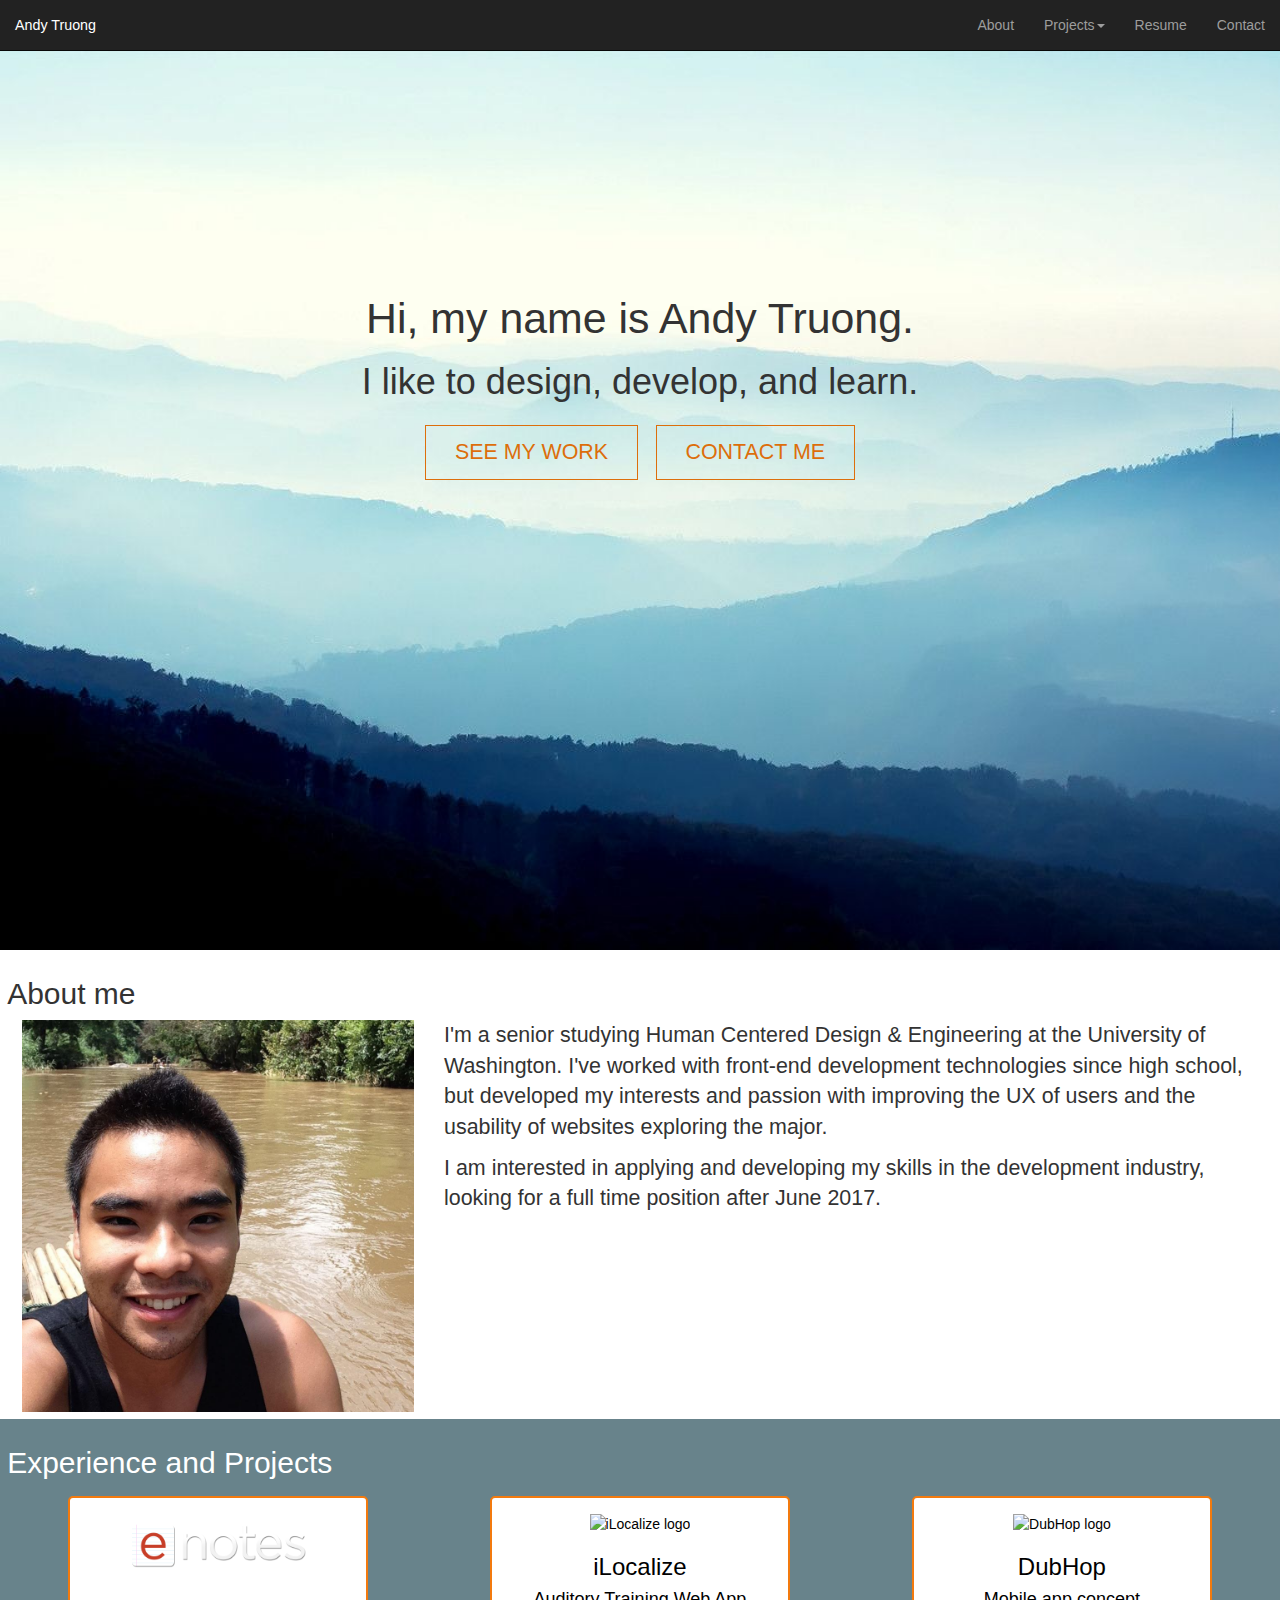
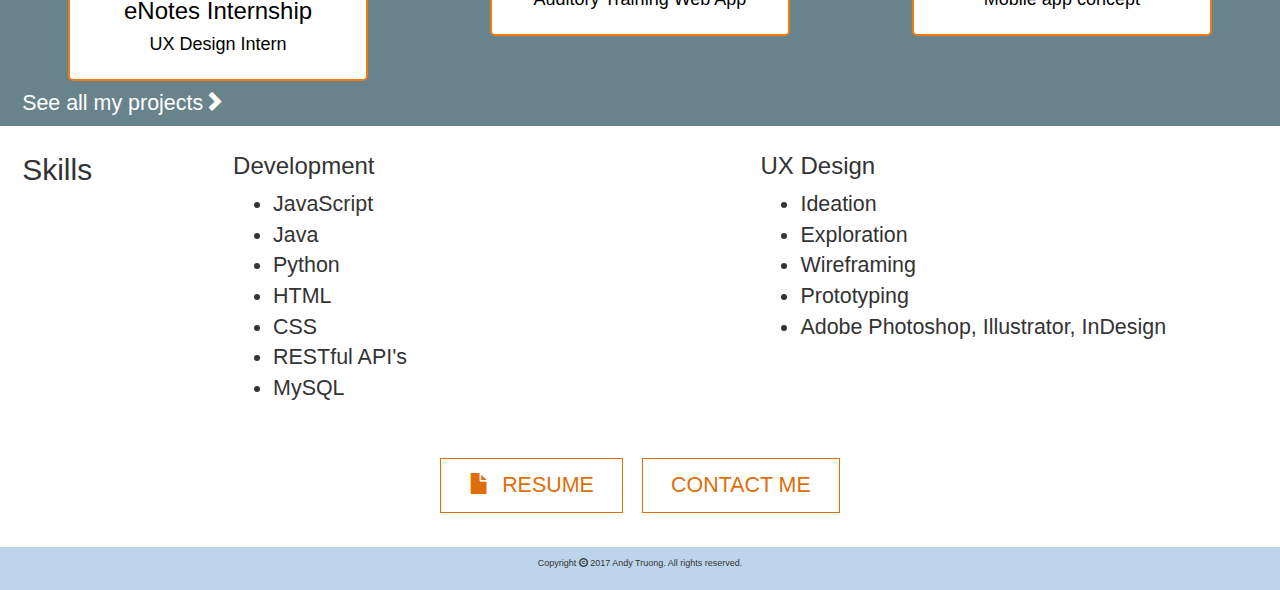
==== index.html @ 75c42c1b "Personal Website" ====
<!DOCTYPE html>
<html lang="en">
  <head>
    <meta charset="utf-8">
    <meta http-equiv="X-UA-Compatible" content="IE=edge">
    <meta name="viewport" content="width=device-width, initial-scale=1">
    <title>Andy Truong's Portfolio</title>
    <link href="css/bootstrap.min.css" rel="stylesheet">
    <link href="css/custom.css" rel="stylesheet">
    <!--[if lt IE 9]>
      <script src="https://oss.maxcdn.com/html5shiv/3.7.2/html5shiv.min.js"></script>
      <script src="https://oss.maxcdn.com/respond/1.4.2/respond.min.js"></script>
    <![endif]-->
  </head>
  <body>
    <nav class="navbar navbar-inverse navbar-fixed-top">
      <div class="container-fluid">
        <div class="navbar-header">
          <button type="button" class="navbar-toggle collapsed" data-toggle="collapse" data-target="#bs-example-navbar-collapse-1" aria-expanded="false">
            <span class="sr-only">Toggle navigation</span>
            <span class="icon-bar"></span>
            <span class="icon-bar"></span>
            <span class="icon-bar"></span>
          </button>
          <a class="navbar-brand" href="index.html">Andy Truong</a>
        </div>
        <div class="collapse navbar-collapse" id="bs-example-navbar-collapse-1">
          <ul class="nav navbar-nav navbar-right">
            <li><a class="scroll" href="#about">About</a></li>
            <li class="dropdown">
              <a href="#projects" class="dropdown-toggle" data-toggle="dropdown" role="button" aria-haspopup="true" aria-expanded="false">Projects<span class="caret"></span></a>
              <ul class="dropdown-menu">
                <li><a href="project-enotes.html">eNotes</a></li>
                <li><a href="project-ilocalize.html">iLocalize</a></li>
                <li><a href="project-dubhop.html">DubHop</a></li>
                <li><a href="project-cityupdates.html">City Updates</a></li>
                <li><a href="projects.html">See all<span class="glyphicon glyphicon-chevron-right"></span></a></li>
              </ul>
            </li>
            <li><a href="resume.html">Resume</a></li>
            <li><a href="contact.html">Contact</a></li>
          </ul>
        </div>
      </div>
    </nav>
    <div class="container-fluid no-padding">
      <div class="row-fluid intro">
        <div class="col-md-12 col-xs-12 text-center main-content">
            <h1 class="font-xl">Hi, my name is Andy Truong.</h1>
            <h1>I like to design, develop, and learn.</h1>
            <div class="button-links">
              <a class="button button-margin--right" href="contact.html">SEE MY WORK</a>
              <a class="button button-margin--top" href="contact.html">CONTACT ME</a>
            </div>
        </div>
        <div class="col md-2"></div>
      </div>
      </div>
        </div>
          </div>
        </div>
      </div>
    </div>
    <div class="container-fluid">
      <div id="about" class="row">
        <h2>About me</h2>
        <div class="hidden-sm hidden-xs col-md-4">
          <img id="personal-pic" src="images/me.jpg" alt="Picture of me">
        </div>
        <div class="col-xs-12 col-md-8">
          <p>I'm a senior studying Human Centered Design & Engineering at the University of Washington. I've worked with front-end development technologies since high school, but developed my interests and passion with improving the UX of users and the usability of websites exploring the major.</p>
          <p>I am interested in applying and developing my skills in the development industry, looking for a full time position after June 2017.</p>
        </div>
      </div>
      <div name="projects" class="projects row"> <!--Make this into a carousel with arrows to scroll horizontally for each project -->
        <h2 class="white">Experience and Projects</h2>
        <div class="col-md-4 col-xs-12">
          <a class="project-item" href="project-enotes.html">
            <img class="project-logo" src="images/enotes-logo.jpg" alt="eNotes logo">
            <h3>eNotes Internship</h3>
            <h4>UX Design Intern</h4>
          </a>
        </div>
        <div class="project col-md-4 col-xs-12">
          <a class="project-item" href="project-ilocalize.html">
            <img class="project-logo" src="images/ilocalize-logo.jpg" alt="iLocalize logo">
            <h3>iLocalize</h3>
            <h4>Auditory Training Web App</h4>
          </a>
        </div>
        <div class="project col-md-4 col-xs-12">
          <a class="project-item" href="project-dubhop.html">
            <img class="project-logo" src="images/dubhop-logo.jpg" alt="DubHop logo">
            <h3>DubHop</h3>
            <h4>Mobile app concept</h4>
          </a>
        </div>
        <div class="col-xs-12">
          <a id="projects--link" class="white" href="projects.html">See all my projects<span class="glyphicon glyphicon-chevron-right"></span></a>
        </div>
      </div>
      <div name="skills" class="skills row">
        <div class="col-md-2"><h2>Skills</h2></div>
        <div class="col-md-5">
          <h3>Development</h3>
          <ul>
            <li>JavaScript</li>
            <li>Java</li>
            <li>Python</li>
            <li>HTML</li>
            <li>CSS</li>
            <li>RESTful API's</li>
            <li>MySQL</li>
          </ul>
        </div>
        <div class="col-md-5">
          <h3>UX Design</h3>
          <ul>
            <li>Ideation</li>
            <li>Exploration</li>
            <li>Wireframing</li>
            <li>Prototyping</li>
            <li>Adobe Photoshop, Illustrator, InDesign</li>
          </ul>
        </div>

        <div class="col-md-12 text-center button--resume button-alone">

          <div class="button-links">
            <a class="button button-margin--right" href="resume.html"><span class="glyphicon glyphicon-file"></span>&nbsp; RESUME</a>
            <a class="button button-margin--top" href="contact.html">CONTACT ME</a>
          </div>
        </div>
      </div>
      <div class="row footer">
        <div class="col-md-12 text-center">
          <p class="small">Copyright <span class="glyphicon glyphicon-copyright-mark"></span> 2017 Andy Truong. All rights reserved.</p>
        </div>
      </div>

    </div>
    <script src="https://ajax.googleapis.com/ajax/libs/jquery/1.11.3/jquery.min.js"></script>
    <script src="js/bootstrap.min.js"></script>
    <script src="js/custom.js"></script>
  </body>
</html>
---- css/custom.css ----
/* Note to self, clean this up and use SASS */
html {
  height: 100%;
}
body {
  /* font-size: 14px; */
  padding-top: 50px; /* navbar height: 50px */
  min-height: 100%;
  position: relative;
  padding-bottom: 6rem;
}
p {
  font-size: 2.143rem;
}
.navbar-brand, .navbar-nav .navbar-right li {
  font-size: 1.429rem;
}
.row {
  padding: 0.714rem 0.714rem;
}
.projects {
  padding-top: 0.714rem; /* 10px */
  background-color: #68838B;
}
.project-item {
  display: block;
  padding: 1.429rem 0.714rem; /* 20px 10px */
  margin: 0.714rem auto;
  text-align: center;
  text-decoration: none;
  color: black;
  background-color: white;
  border: 2px solid #f37a0e;
  border-radius: 5px;
  width: 21.429em; /* 300px 21.429em */
}
.project-item:hover {
  transition: all 0.3s ease 0s;
  text-decoration: none;
  box-shadow: 0 0 0.750rem 0 #222222;
  color: #DD6E0B;
}
.project-logo {
  max-width: 17.857rem; /* 250px */
  max-height: 7.143rem; /* 100px */
  height: 100%;
}
#projects--link {
  font-size: 2.143rem;
}
#personal-pic {
  max-width: 100%;
  height: auto;
}
.footer {
  margin-top: 30px;
  padding: 1rem;
  background-color: #BDD5EA;
  position: absolute;
  bottom: 0;
  left: 0;
  right: 0;

}
.enlarge-height {
  height: 80vh;
}

.contact {
  margin: 0;
}
.white {
  color: white;
}
.light-blue {
  background-color: #BDD5EA;
}
.light-gray {
  background-color: ##F2F4F4;
}
.skills li {
  font-size: 2.143rem;
}
.intro {
  position: relative;
  width: 100%;
  height: 100vh;
  background-image: url("./../images/front-page-bg.jpg")  ;
  background-size: cover;
}
.intro img {
  display: block;
  width: 100%;
  margin: 0 auto;
}
.no-padding {
  padding: 0;
}
.font-xl {
  font-size: 4.286rem; /* 60px */
}
.font-m {
  font-size: 2.143rem; /* 30px */
}
.small {
  font-size: 0.9rem;
}
.margin-bottom-small {
  margin-bottom: 1rem;
}
iframe {
  border: none;
}

.margin-top {
  margin-top: 4.286rem; /* 60px */
}
.full-image {
  width: 100%;
  box-shadow: 0 0 0.500rem 0 #222222;
}


/* buttons */
.button-margin--right {
  margin-right: 1.429rem; /* 20px */
}

.button-alone {
  margin: 2.143rem 0;
}

.main-content {
  display: block;
  width: 80%;
  top: 25%;
  left: 10%;
}
.button {
  font-size: 2.143rem;
  padding: 1.429rem 2.857rem;
  color: #DD6E0B;
  border: 1px solid #DD6E0B;
  text-decoration: none;
}
.button:hover {
  background: #DD6E0B;
  color: white;
  text-decoration: none;
}
.button-links {
  margin-top: 3.571rem; /* 50px */
}
@media (max-width: 750px) {
  .button {
    display: block;
    padding: auto;
    margin: auto;
  }
  .button-margin--top {
    margin-top: 0.714rem; /* 10px */
  }
}
/* end of buttons */
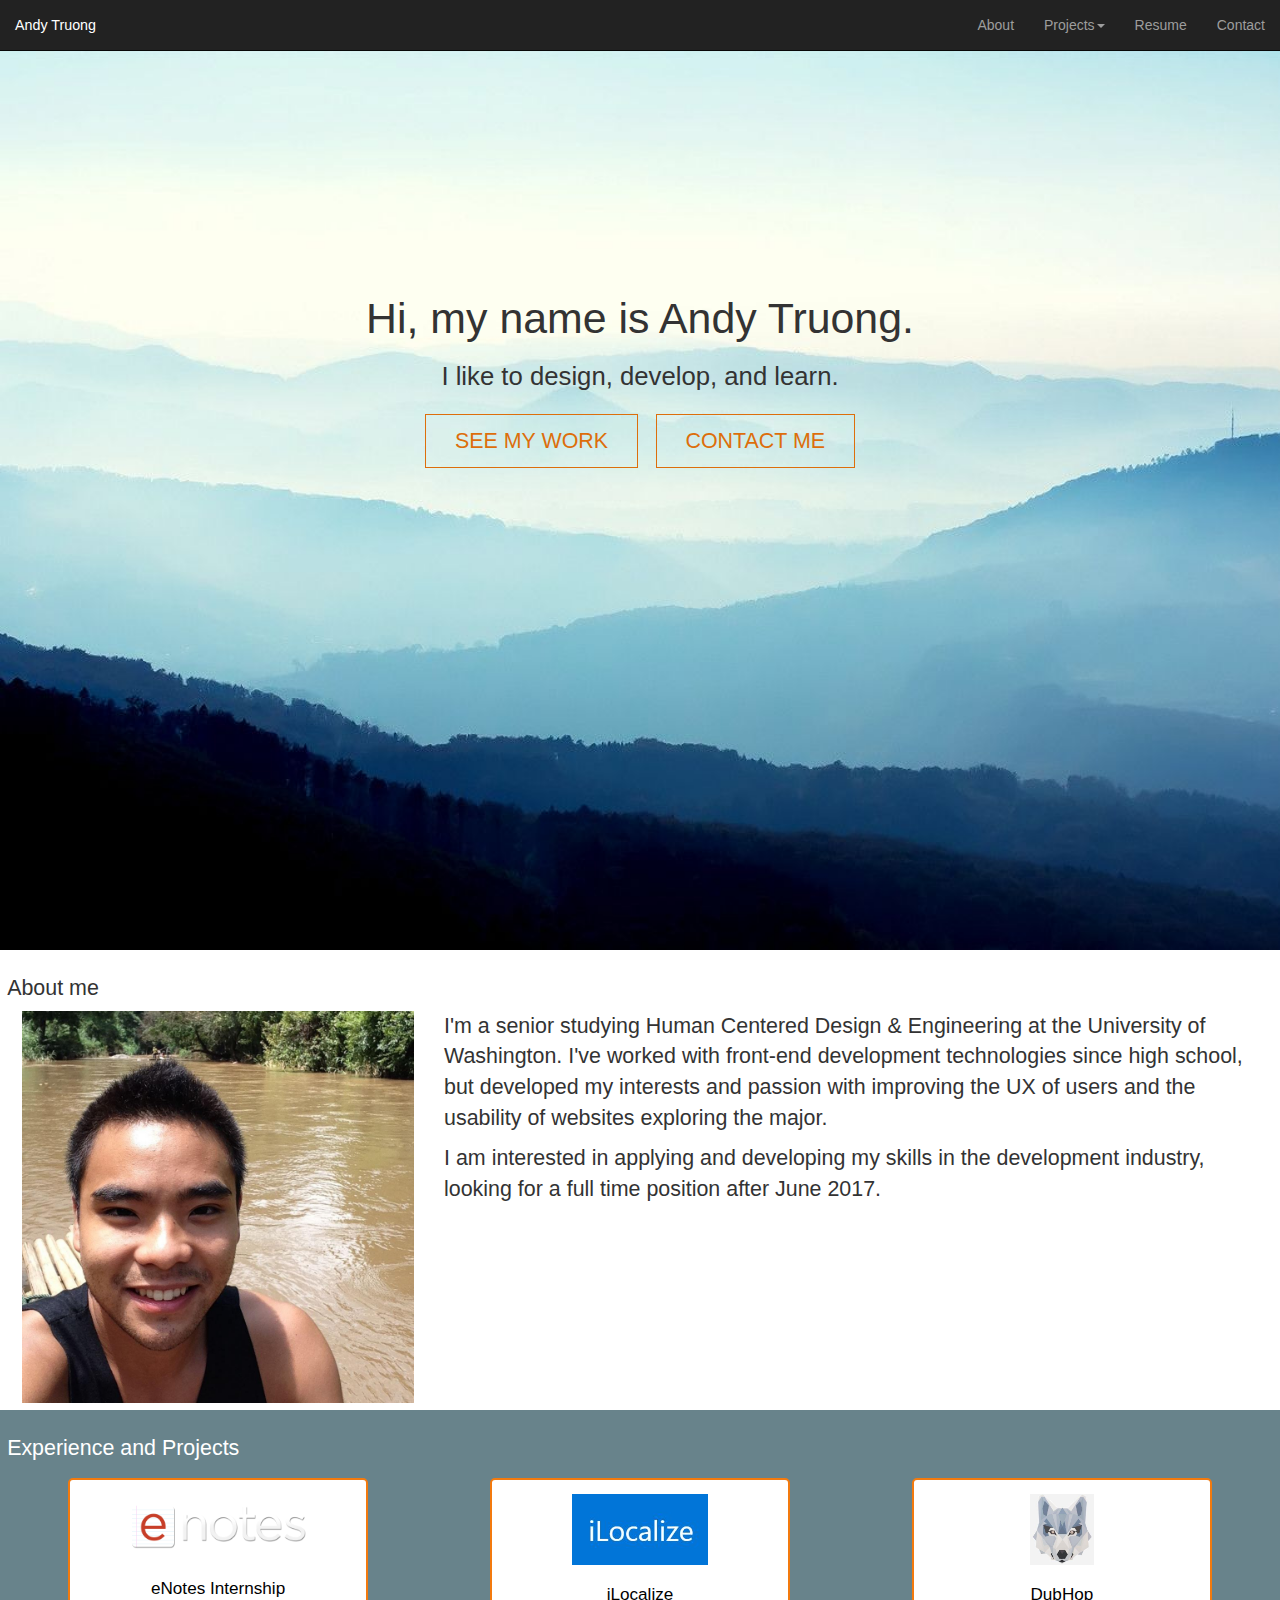
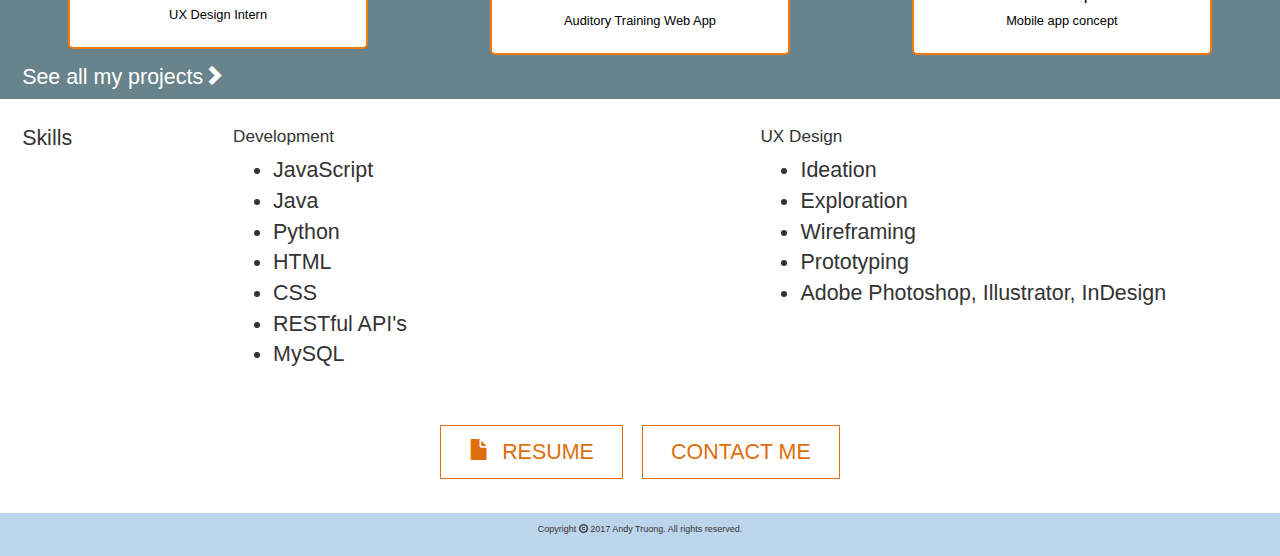
==== commit 687c7424: "fix work button" ====
--- a/index.html
+++ b/index.html
@@ -49,17 +49,12 @@
             <h1 class="font-xl">Hi, my name is Andy Truong.</h1>
             <h1>I like to design, develop, and learn.</h1>
             <div class="button-links">
-              <a class="button button-margin--right" href="contact.html">SEE MY WORK</a>
+              <a class="button button-margin--right" href="projects.html">SEE MY WORK</a>
               <a class="button button-margin--top" href="contact.html">CONTACT ME</a>
             </div>
         </div>
-        <div class="col md-2"></div>
       </div>
-      </div>
-        </div>
-          </div>
-        </div>
-      </div>
+    </div>
     </div>
     <div class="container-fluid">
       <div id="about" class="row">
--- a/css/custom.css
+++ b/css/custom.css
@@ -11,6 +11,18 @@
 }
 p {
   font-size: 2.143rem;
+}
+h1 {
+  font-size: 2.571rem;
+}
+h2 {
+  font-size: 2.143rem;
+}
+h3 {
+  font-size: 1.714rem;
+}
+h4 {
+  font-size: 1.286rem;
 }
 .navbar-brand, .navbar-nav .navbar-right li {
   font-size: 1.429rem;
@@ -33,6 +45,7 @@
   border: 2px solid #f37a0e;
   border-radius: 5px;
   width: 21.429em; /* 300px 21.429em */
+  max-width: 100%;
 }
 .project-item:hover {
   transition: all 0.3s ease 0s;
@@ -53,7 +66,6 @@
   height: auto;
 }
 .footer {
-  margin-top: 30px;
   padding: 1rem;
   background-color: #BDD5EA;
   position: absolute;
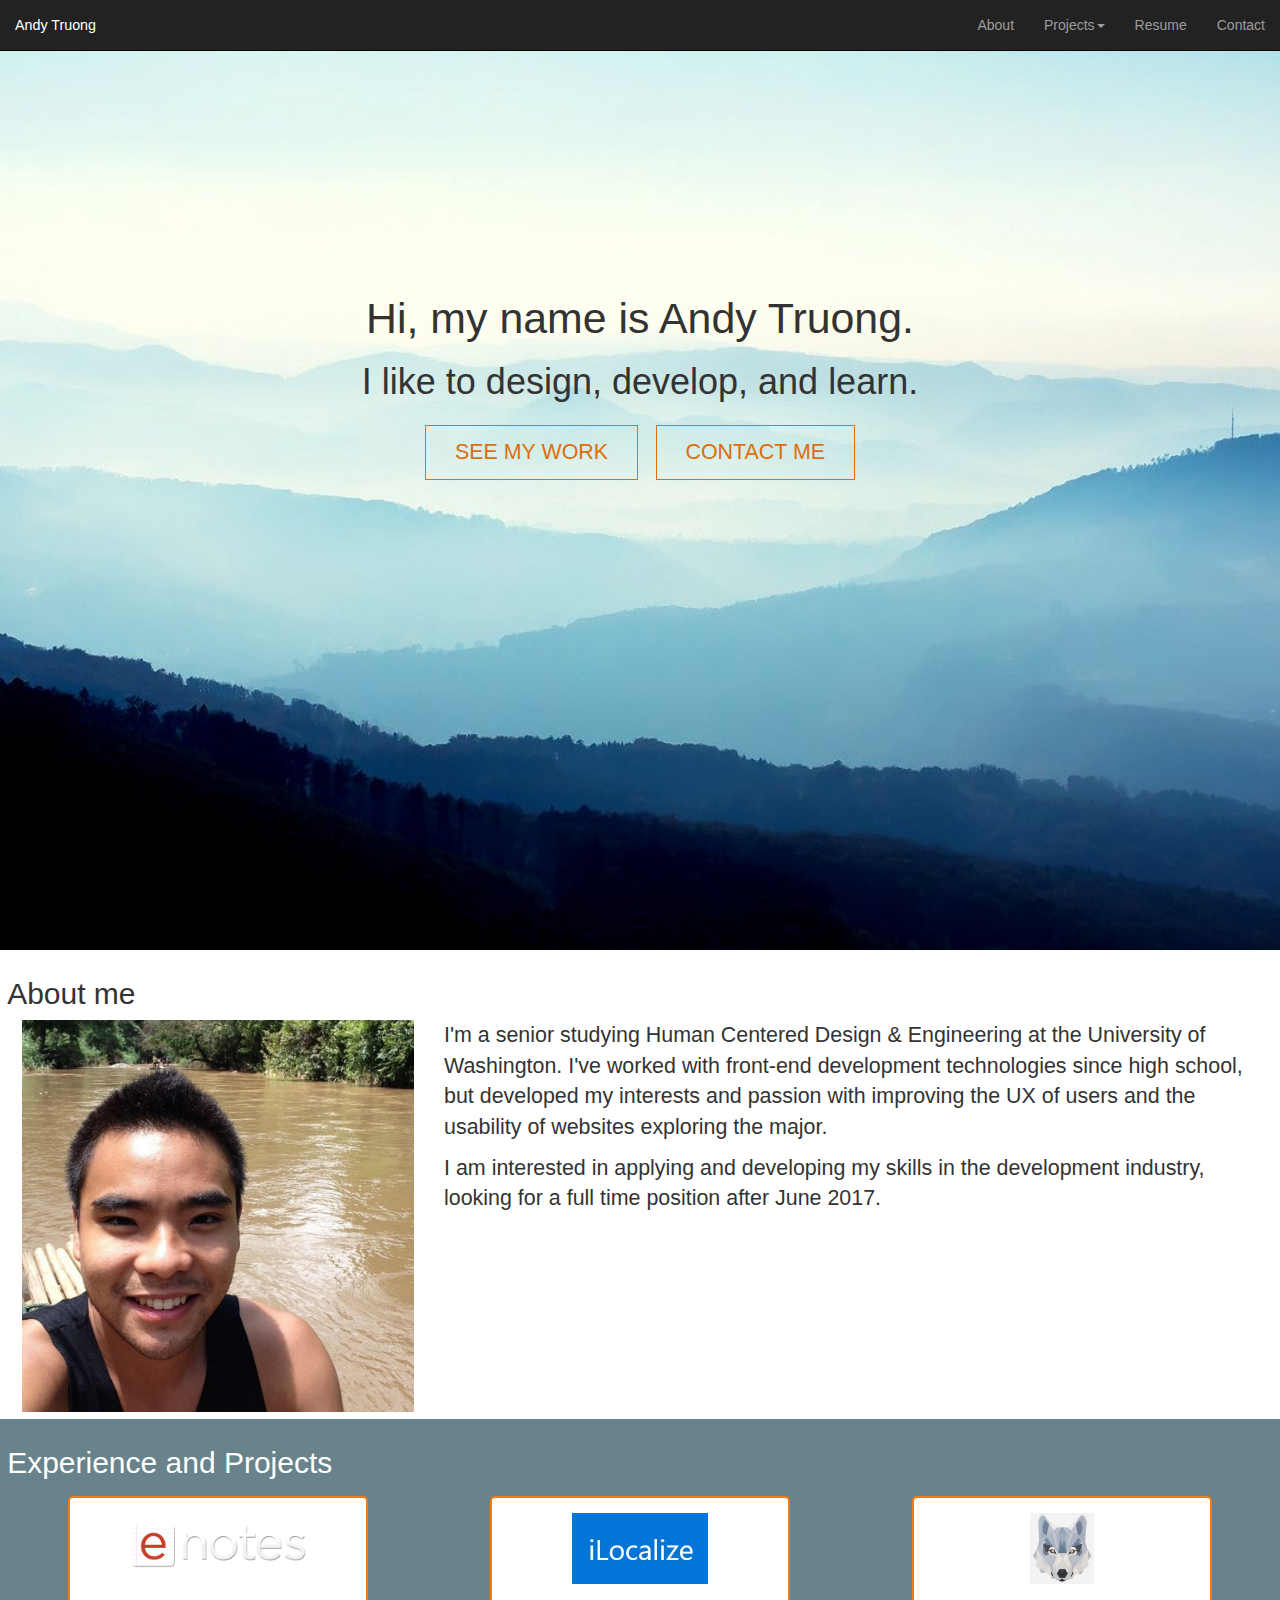
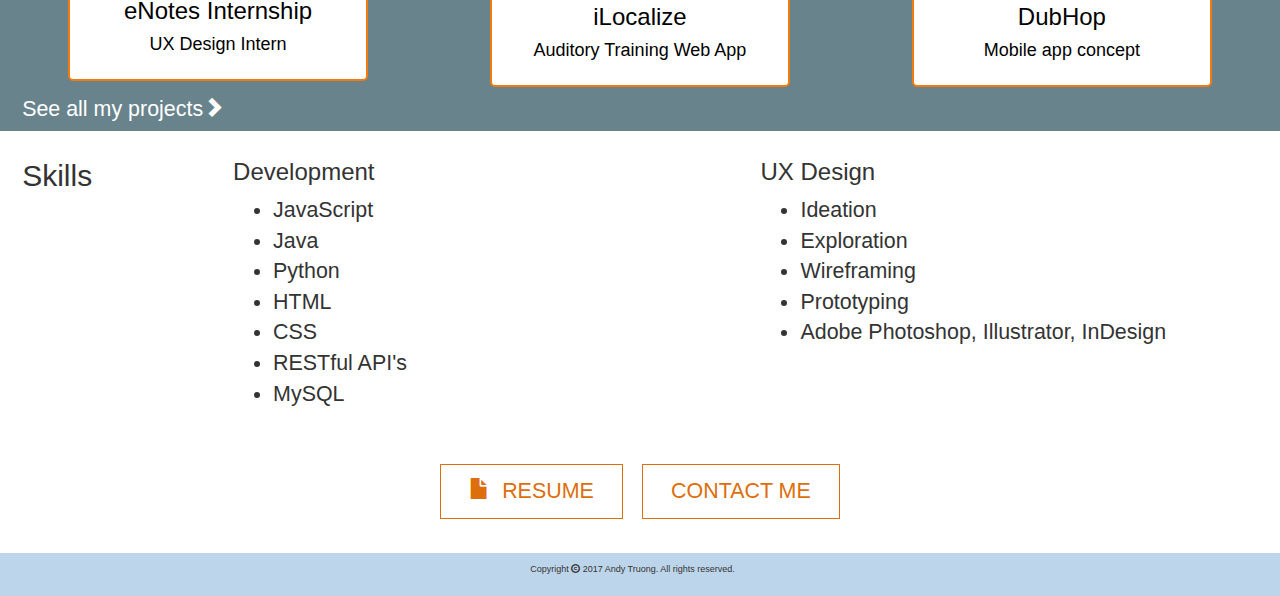
==== commit a904d184: "browser width fix and added favicon" ====
--- a/index.html
+++ b/index.html
@@ -7,6 +7,7 @@
     <title>Andy Truong's Portfolio</title>
     <link href="css/bootstrap.min.css" rel="stylesheet">
     <link href="css/custom.css" rel="stylesheet">
+    <link rel="icon" type="image/png" href="images/favicon-16x16.png" sizes="16x16" />
     <!--[if lt IE 9]>
       <script src="https://oss.maxcdn.com/html5shiv/3.7.2/html5shiv.min.js"></script>
       <script src="https://oss.maxcdn.com/respond/1.4.2/respond.min.js"></script>
--- a/css/custom.css
+++ b/css/custom.css
@@ -12,18 +12,7 @@
 p {
   font-size: 2.143rem;
 }
-h1 {
-  font-size: 2.571rem;
-}
-h2 {
-  font-size: 2.143rem;
-}
-h3 {
-  font-size: 1.714rem;
-}
-h4 {
-  font-size: 1.286rem;
-}
+
 .navbar-brand, .navbar-nav .navbar-right li {
   font-size: 1.429rem;
 }
@@ -131,7 +120,15 @@
   width: 100%;
   box-shadow: 0 0 0.500rem 0 #222222;
 }
-
+.row {
+  margin-right: 0;
+}
+.container-fluid {
+  padding-right: 0;
+}
+.navbar-fixed-top {
+  padding-right: 15px;
+}
 
 /* buttons */
 .button-margin--right {
@@ -163,6 +160,16 @@
 .button-links {
   margin-top: 3.571rem; /* 50px */
 }
+.inline {
+  display: inline-block;
+}
+@media (max-width: 750px) {
+  .main-content {
+    top: 5%;
+    width: 90%;
+    left: 5%;
+  }
+}
 @media (max-width: 750px) {
   .button {
     display: block;
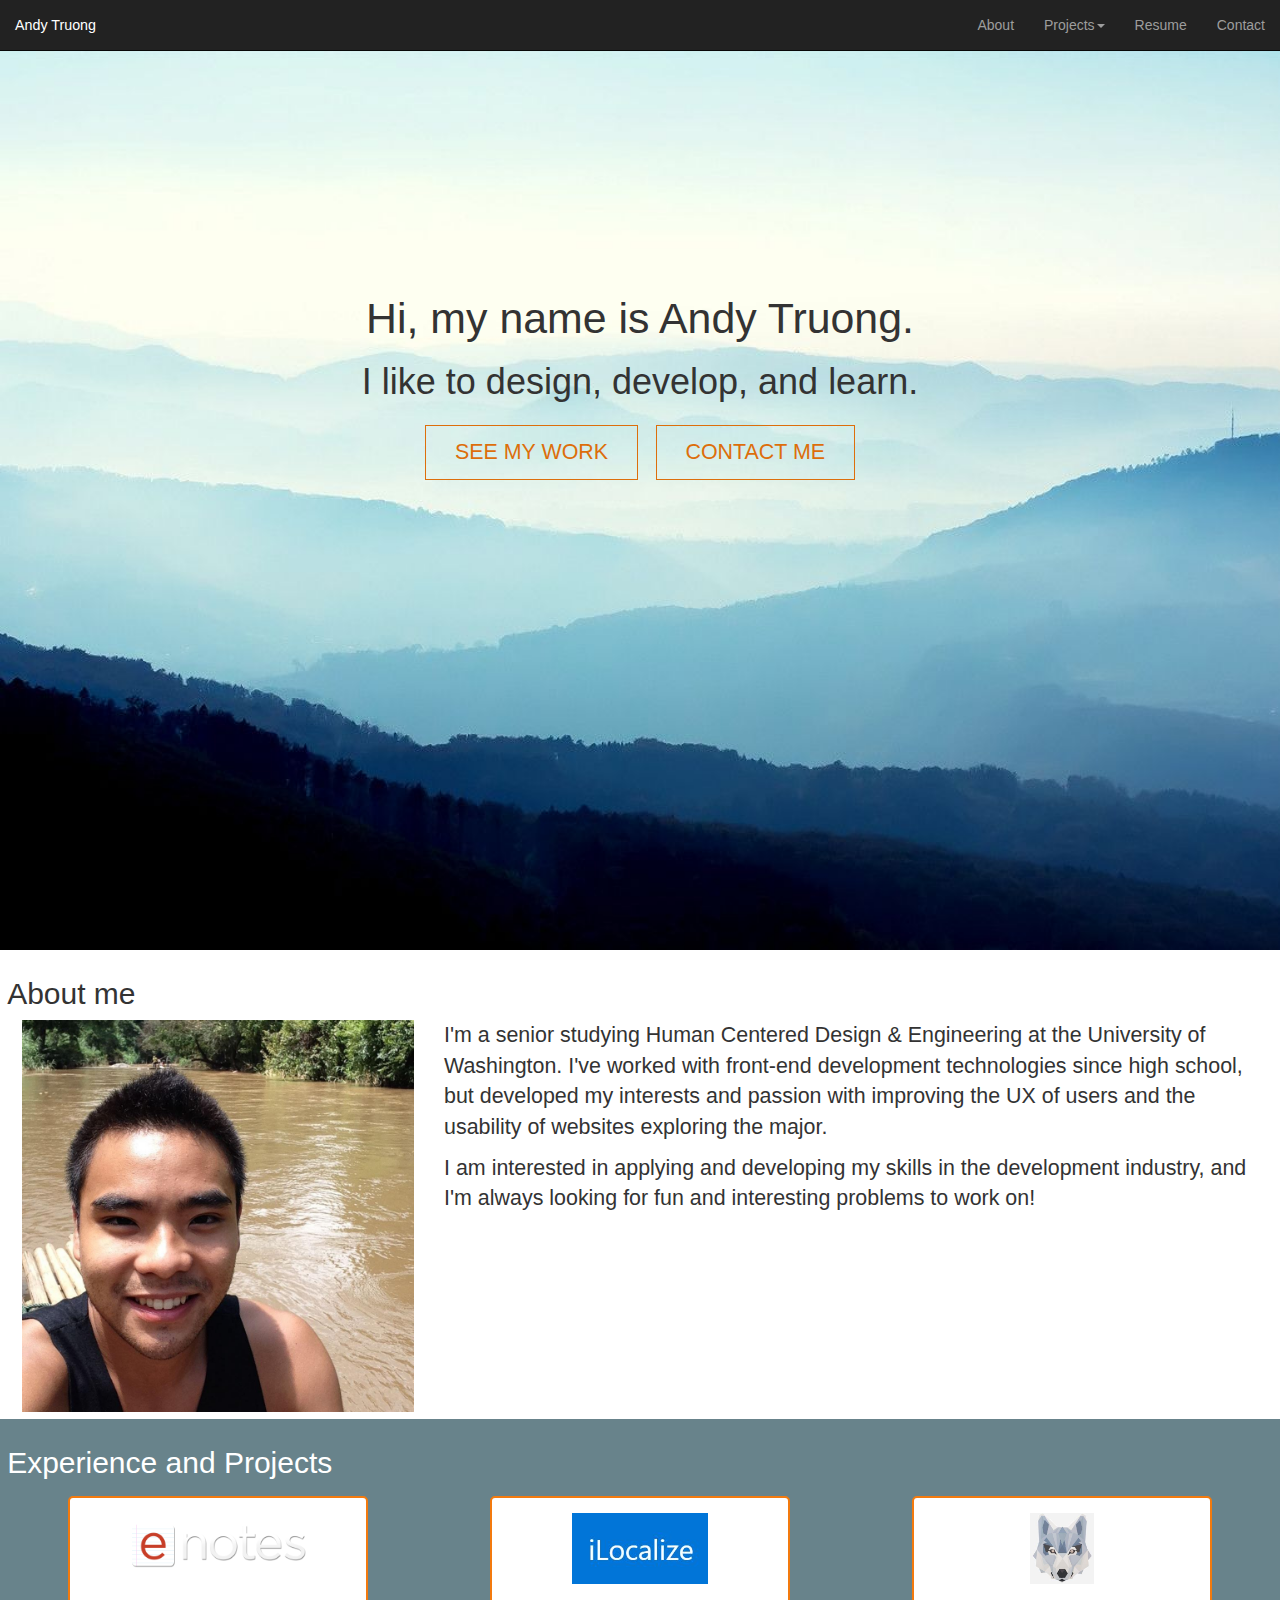
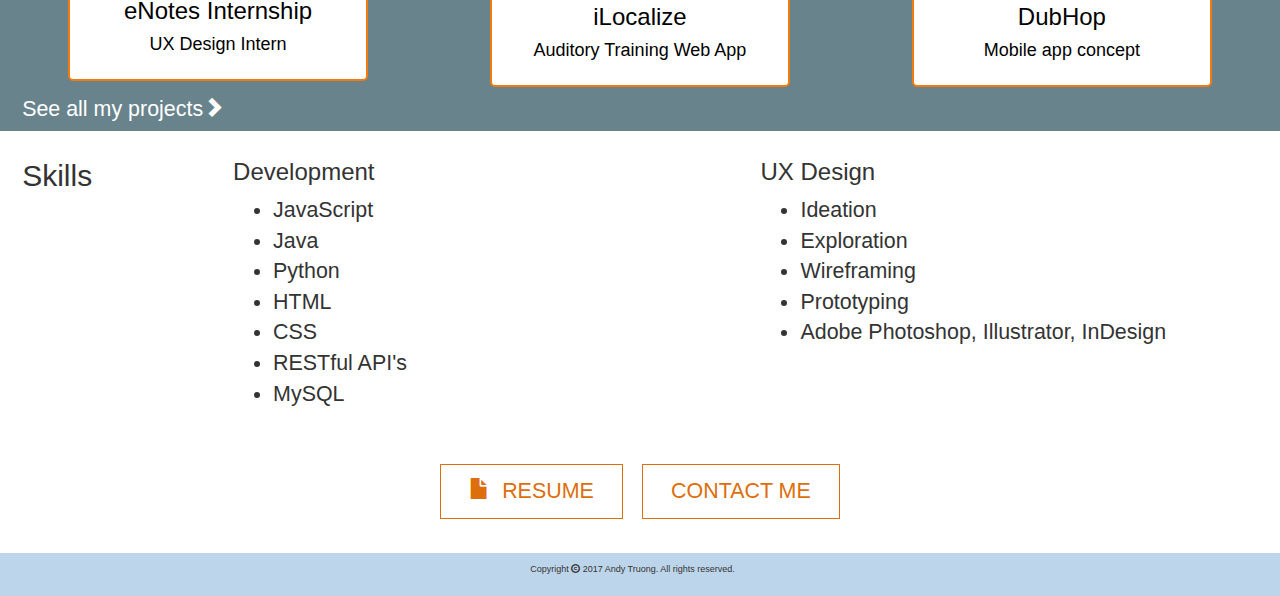
==== commit 59dcd06d: "Update index.html" ====
--- a/index.html
+++ b/index.html
@@ -65,7 +65,7 @@
         </div>
         <div class="col-xs-12 col-md-8">
           <p>I'm a senior studying Human Centered Design & Engineering at the University of Washington. I've worked with front-end development technologies since high school, but developed my interests and passion with improving the UX of users and the usability of websites exploring the major.</p>
-          <p>I am interested in applying and developing my skills in the development industry, looking for a full time position after June 2017.</p>
+          <p>I am interested in applying and developing my skills in the development industry, and I'm always looking for fun and interesting problems to work on!</p>
         </div>
       </div>
       <div name="projects" class="projects row"> <!--Make this into a carousel with arrows to scroll horizontally for each project -->
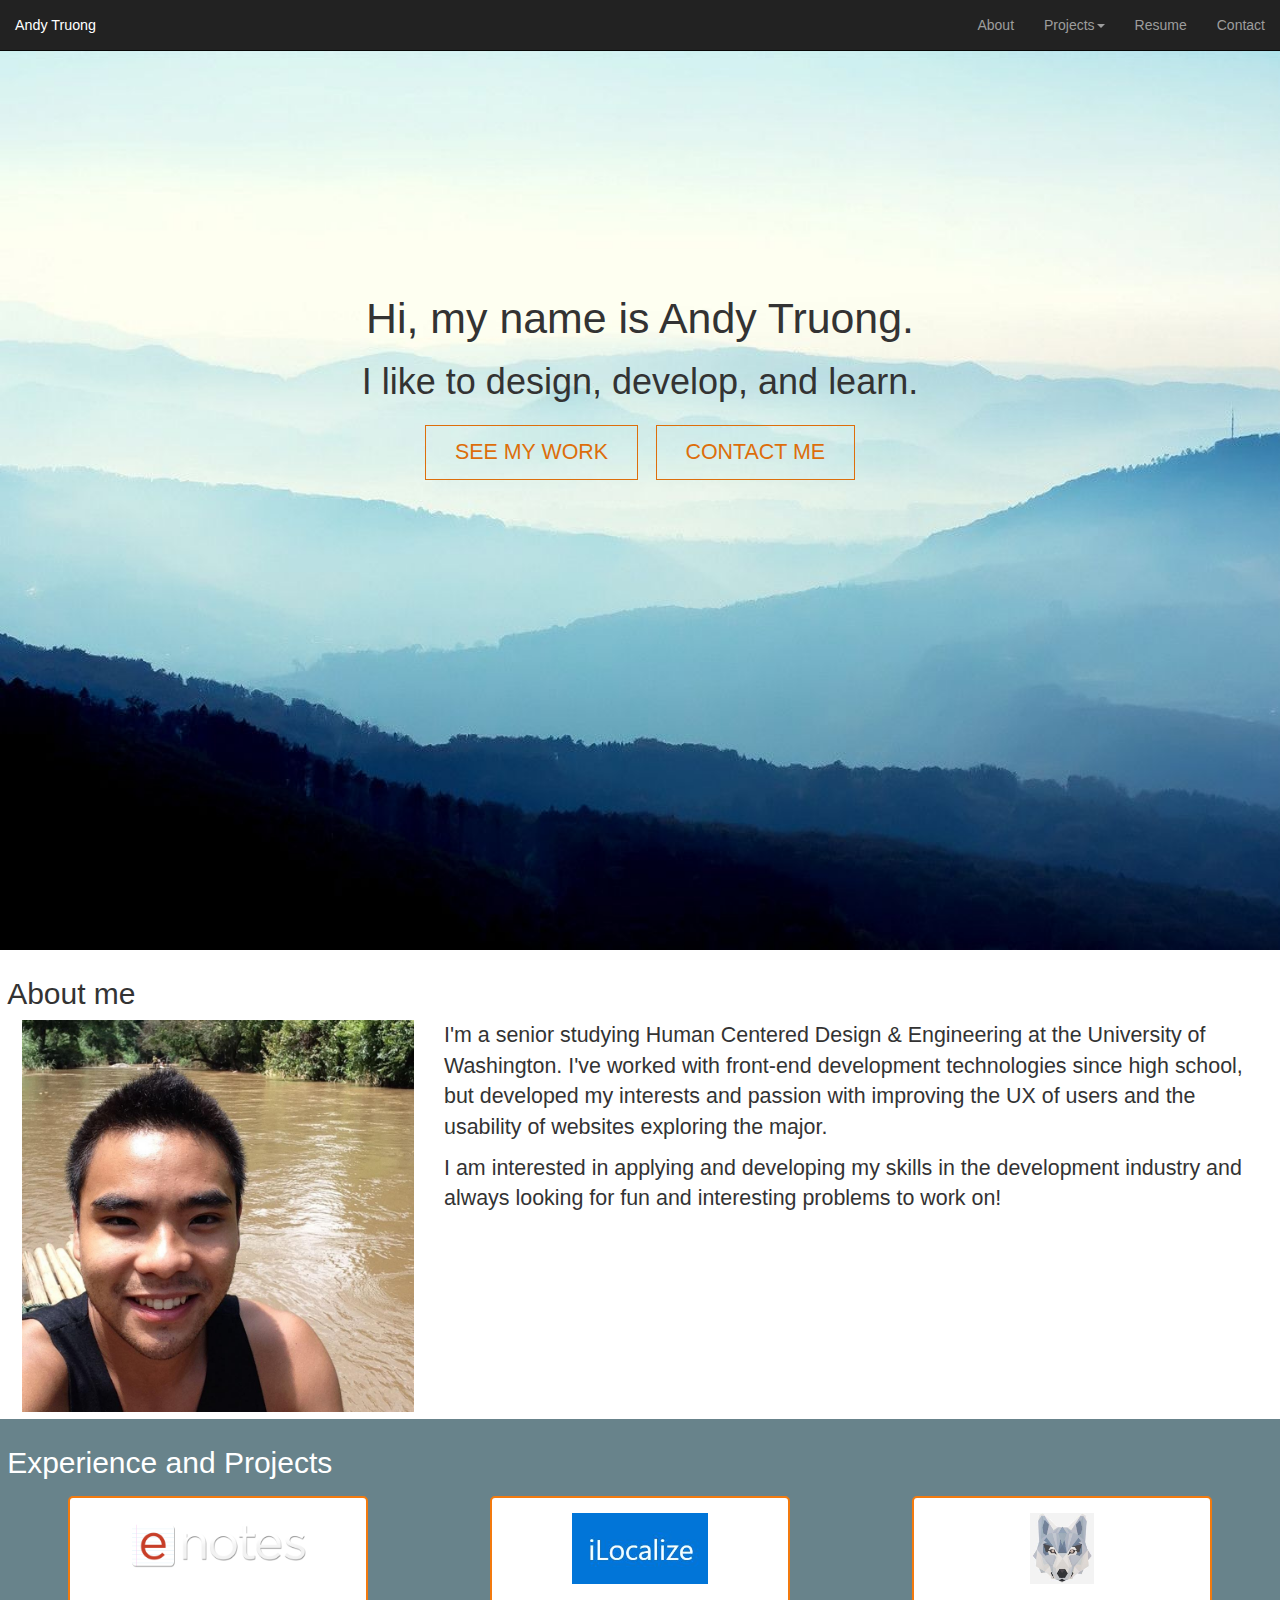
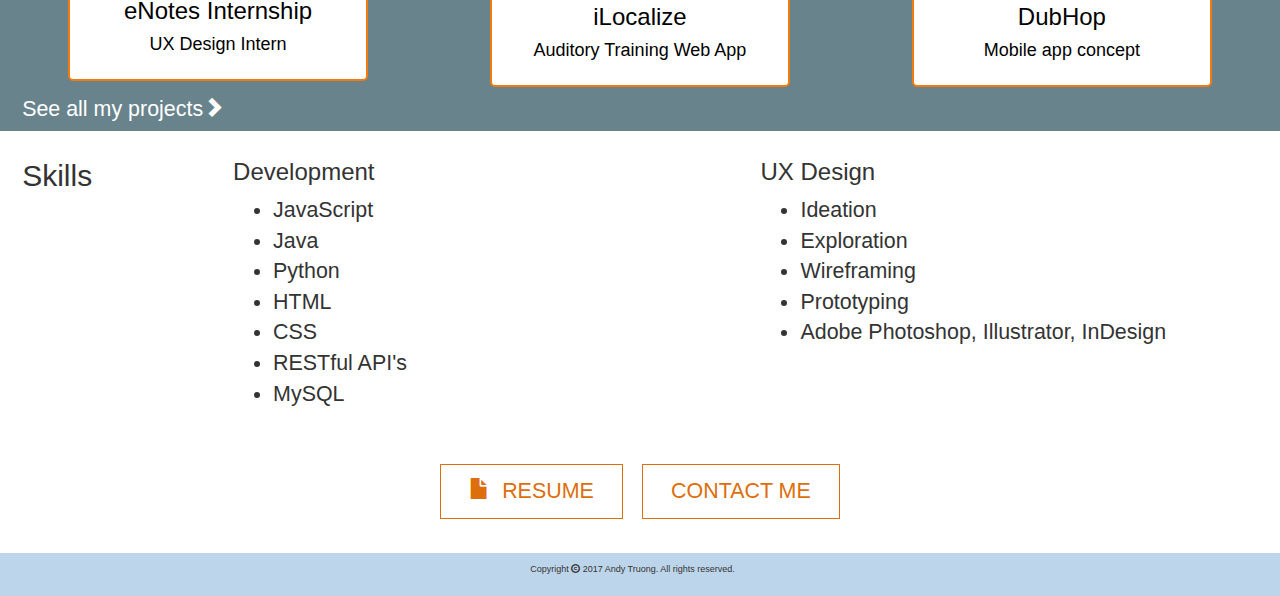
==== commit a262160b: "Update index.html" ====
--- a/index.html
+++ b/index.html
@@ -65,7 +65,7 @@
         </div>
         <div class="col-xs-12 col-md-8">
           <p>I'm a senior studying Human Centered Design & Engineering at the University of Washington. I've worked with front-end development technologies since high school, but developed my interests and passion with improving the UX of users and the usability of websites exploring the major.</p>
-          <p>I am interested in applying and developing my skills in the development industry, and I'm always looking for fun and interesting problems to work on!</p>
+          <p>I am interested in applying and developing my skills in the development industry and always looking for fun and interesting problems to work on!</p>
         </div>
       </div>
       <div name="projects" class="projects row"> <!--Make this into a carousel with arrows to scroll horizontally for each project -->
